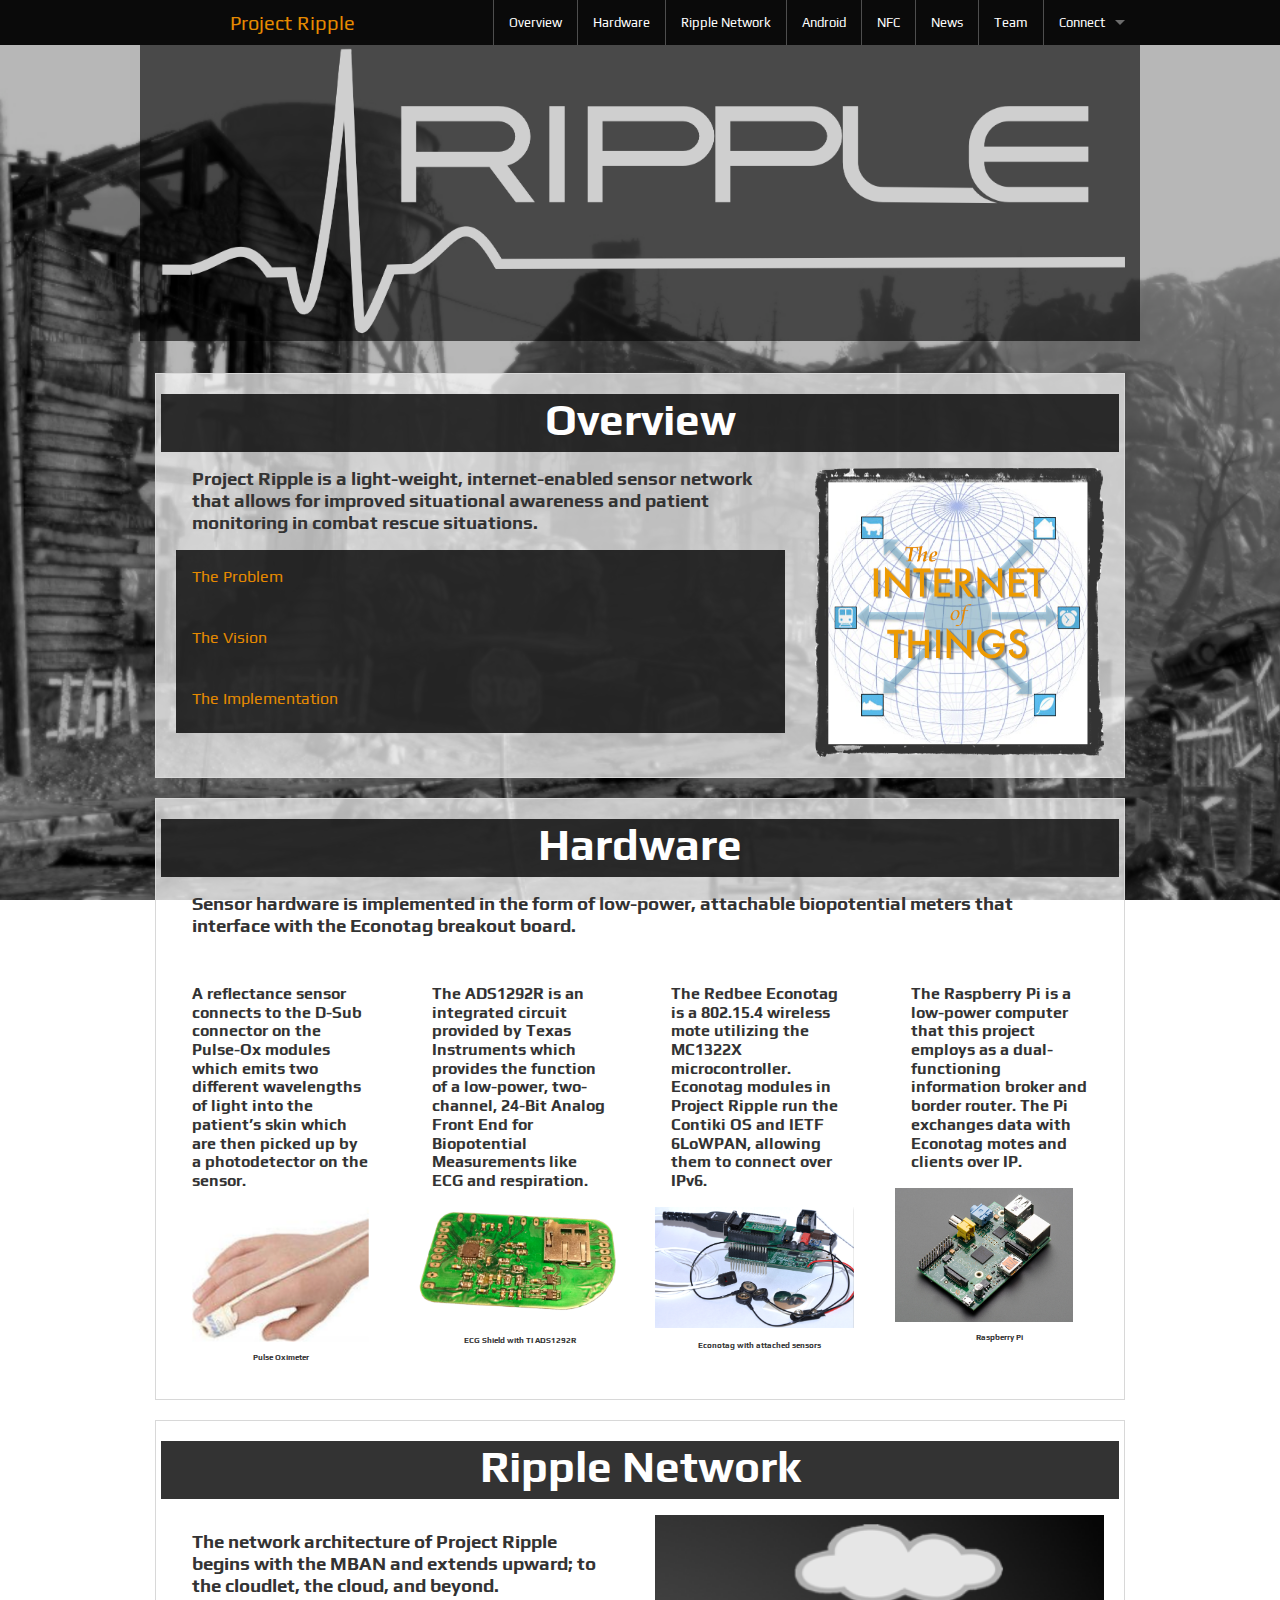
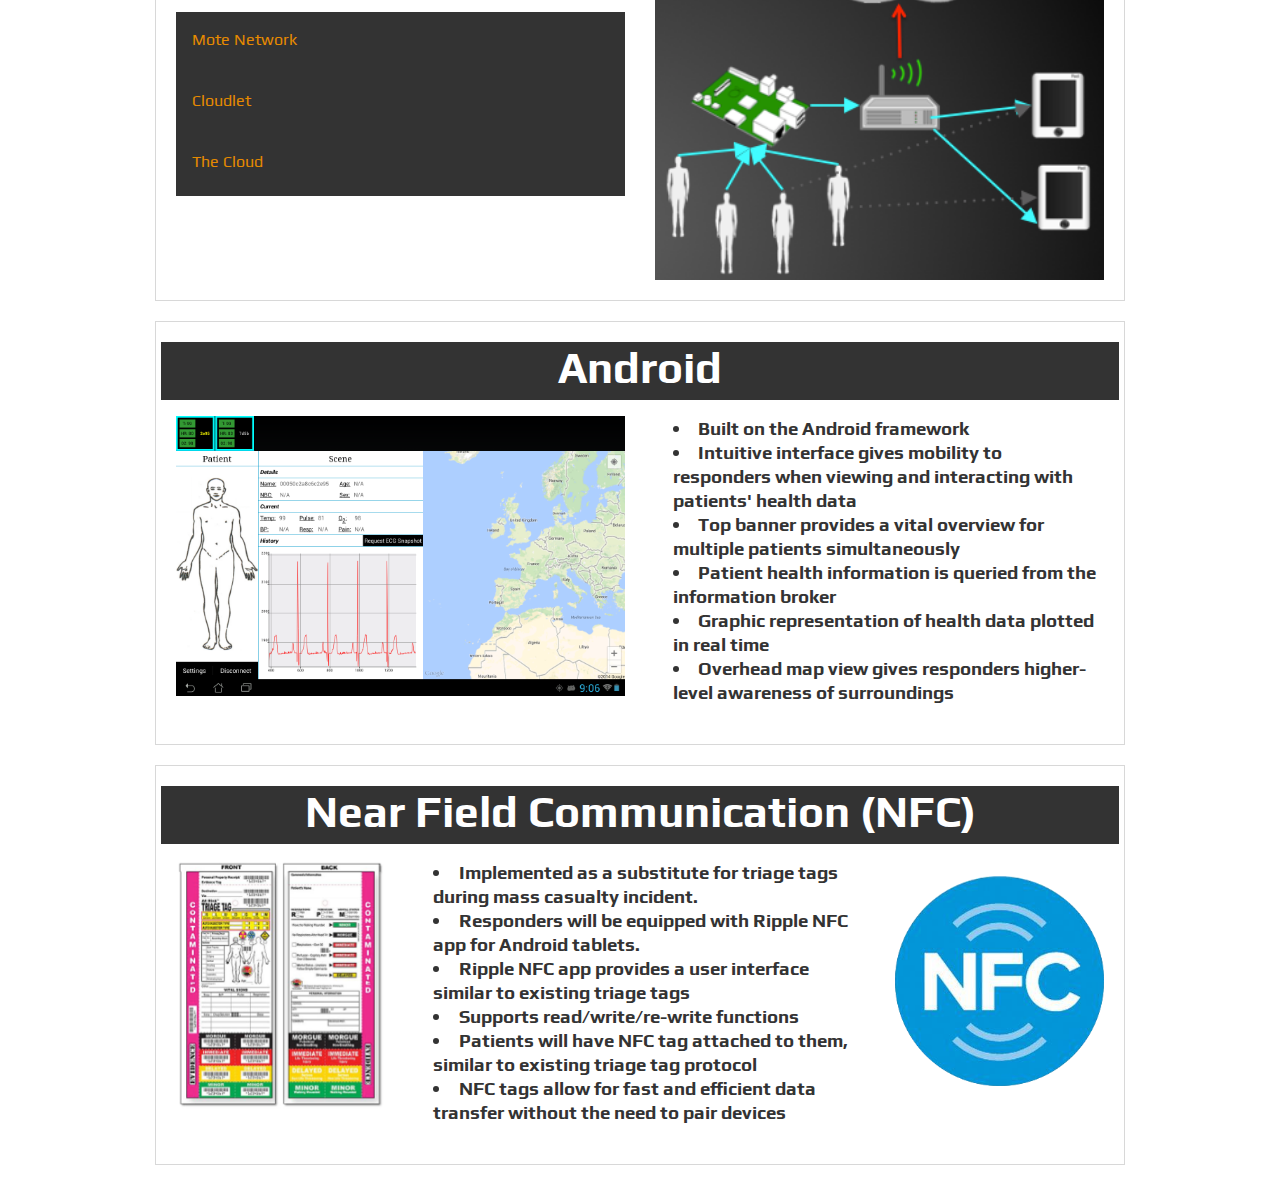
==== index.html @ 536435b3 "Editing Carousel Caption for mobile 1.2" ====
<!doctype html>
<html class="no-js" lang="en">
<head>
	
	<meta charset="utf-8" />
	<meta name="viewport" content="width=device-width, initial-scale=1.0" />
	<meta name="description" content="Homepage" />
	<meta name="author" content="Cameron Wrabel" />
	<link rel="shortcut icon" href="Images/RippleShortcutIcon.png">

  <!--[if lt IE 9]>
    <script src="http://html5shiv.googlecode.com/svn/trunk/html5.js"></script>
  <![endif]-->

  
  <title>Project Ripple</title>
  
  <!--Bootstrap-->	
	<!--<link rel="stylesheet" href="bower_components/bootstrap/dist/css/bootstrap.css">-->

  <!-- site specific stylesheets -->
	<link rel="stylesheet"  href="stylesheets/site.css">
	<link rel="stylesheet"  href="stylesheets/ripple.css">
  <!--Fonts--> <!--&subset=cyrillic-ext-->
  <link href="http://fonts.googleapis.com/css?family=Play:400,700" rel="stylesheet" type="text/css">
	
	<script src="bower_components/modernizr/modernizr.js"></script>

  
  
  


</head>
<body>


	<!--Navigation Bar -->

		<div class="contain-to-grid sticky">
		    <nav class="top-bar" data-topbar data-options="sticky_on: small">
		      <ul class="title-area">
		        <!-- Title Area -->
		        <li class="name">
		          <h1>
		            <a href="index.html">Project Ripple</a>
		          </h1>
		        </li>
		        <li class="toggle-topbar menu-icon"><a href="#"><span>menu</span></a></li>
		      </ul>

		      <section class="top-bar-section">
		        <!-- Right Nav Section -->
		        <ul class="right">
		          <li class="divider"></li>
		          <li><a href="#overview">Overview</a></li>
		          <li class="divider"></li>
		          <li><a href="#hardware">Hardware</a></li>
		          <li class="divider"></li>
		          <li><a href="#network">Ripple Network</a></li>
		          <li class="divider"></li>
		          <li><a href="#android">Android</a></li>
		          <li class="divider"></li>
		          <li><a href="#nfc">NFC</a></li>
		          <li class="divider"></li>
              <li><a href="ripple_news.html">News</a></li>
              <li class="divider"></li>
              <li><a href="ripple_team.html">Team</a></li>
              <li class="divider"></li>
		          
		          <li class="has-dropdown">
		            <a href="#">Connect</a>
		            <ul class="dropdown">
		              <li><a href="http://www.github.com/projectripple" target="blank">Github</a></li>
		              <li><a href="http://www.wbi-icc.com/centers-services/discovery-lab" target="blank">Discovery Lab</a></li>
		              
		              
		            </ul>
		          </li>
		        </ul>
		      </section>
		    </nav>
		  </div>
		<!-- End nav bar -->


    <div class="row" id="title-name">
    	<div class="large-12 columns center" style="background-color: rgba(0,0,0,.6);">
    		<!--<h1 class="title-name">--><img src="Images/RippleOnDarkBigger.png" alt="Ripple Logo Header"></img><!--</h1>-->
    	</div>
    </div>


    <!--Overview-->
    <div class="row" id="overview">
    	<div class="large-12 columns center" >
    		<div class="panel" style="background-color: rgba(255,255,255,.7);">
    			<div class="row" style="background-color: rgba(0,0,0,.8);">
            <h1>Overview</h1>
          </div>
    			<div class="row">
    				<div class="large-8  columns">
    					<p>Project Ripple is a light-weight, internet-enabled sensor network that allows for improved situational awareness and patient monitoring in combat rescue situations. </p>

              <!--for the overview sections "how what why"-->
              <dl class="accordion" data-accordion>
                <dd style="color:rgba(0,0,0,.8);">
                  <a href="#problem"><strong><h6 style="color:#e68a00;">The Problem</h6></strong></a>
                  <div id="problem" class="content">
                    <h6 style="color:#e68a00;"><em>Here's a scenario...</em></h6>
                    <h6>A large-scale natural disaster has occurred and pararescue troopers are deployed to assess and transport casualties for medical evacuation. Victims with severe wounds will be transported immediately while others are forced to wait. During the patient transfer process a significant number of the patients' vital information is lost or compromised, causing further delay of treatment for those still on the ground.
                    </h6>
                  </div>
                </dd>
                <dd>
                  <a href="#solution"><strong><h6 style="color:#e68a00;">The Vision</h6></strong></a>
                  <div id="solution" class="content">
                    <h6>The design of a Medical Body Area Network (MBAN) incorporates small physiological sensors that monitor the vital conditions of a patient. This data is collected by a single aggregation device and broadcast to a local network spanning the rescue site, an aircraft, or a hospital. The network encompasses all patients in the area, and provides an unparalleled level of situational awareness to on-site responders and off-site consultants. With this enhanced model of communication, Project Ripple seeks to pioneer a paradigm shift in medical telemetry.
                    </h6>
                  </div>
                </dd>
                <dd>
                  <a href="#implementation"><strong><h6 style="color:#e68a00;">The Implementation</h6></strong></a>
                  <div id="implementation" class="content">
                    
                    <h6>Project Ripple is built upon three main focal points:
                        <ul class="circle">
                          <li ><em>Ripple Sense</em></li>
                            <h6 style="text-indent: 1.5em; margin:none;">Low-power sensors and radios connect to form a network on the human body. These sensors monitor and report patient health data to the broker.</h6>
                          <li ><em>Ripple Link</em></li>
                            <h6 style="text-indent: 1.5em; margin:none;">The information broker aggregates sensor data and publishes to subscribed clients. When an internet connection is available, the cloud provides end-clients with geospatial information and other useful data.</h6>
                          <li ><em>Ripple UI</em></li>
                            <h6 style="text-indent: 1.5em; margin:none;">Responders will be equipped with Android Tablets to visualize their patients' vital statistics and record their observations. NFC triage tags are implemented to replace the existing triage system. A Google Glass Heads-up Display (HUD) is being developed which will give responders a concise view of patient status without the need to give up their hands to check.</h6>
                        </ul>
                    </h6>
                  </div>
                </dd>
              </dl>


    				</div>
    				<div class="large-4 columns" style="margin-top:1em;">
    					<img src="Images/INTERNETS.png" height="100%" width="100%">
    				</div>
    				
    				
    			</div>
    		</div>
    	</div>
    </div>

    <!-- End of Overview -->


    <!-- Hardware -->
    <div class="row" id="hardware">
      <div class="large-12 columns center" >
        <div class="panel" style="background-color: rgba(255,255,255,.7);">
          <div class="row" style="background-color: rgba(0,0,0,.8);">
            <h1 >Hardware</h1>
          </div>

          <div class="row">
            <div class="large-12 columns center">
              <p class="top">Sensor hardware is implemented in the form of low-power, attachable biopotential meters that interface with the Econotag breakout board.</p>
            </div>
          </div>

          <div class="row">
            <div class="large-3 columns">
              <p>A reflectance sensor connects to the D-Sub connector on the Pulse-Ox modules which emits two different wavelengths of light into the patient’s skin which are then picked up by a photodetector on the sensor.</p>
              <img src="Images/finger.png" style="padding-left:1rem; padding-right:1rem;">
              <p class="caption" style="margin-top:.7rem;">Pulse Oximeter</p>
            </div>
            <div class="large-3 columns">
              <p>The ADS1292R is an integrated circuit provided by Texas Instruments which provides the function of a low-power, two-channel, 24-Bit Analog Front End for Biopotential Measurements like ECG and respiration.</p>
              <img src="Images/ECG_breakout.png" alt="Custom ECG breakout board">
              <p class="caption" style="margin-top: 1.0rem;">ECG Shield with TI ADS1292R</p>
            </div>  
            <div class="large-3 columns">
              <p>The Redbee Econotag is a 802.15.4 wireless mote utilizing the MC1322X microcontroller. Econotag modules in Project Ripple run the Contiki OS and IETF 6LoWPAN, allowing them to connect over IPv6.</p>

              <img src="Images/econotag_w_board_sensors.png" alt="Econotag board with attached sensors" height="95%" width="95%">
              <p class="caption" style="margin-top:.8rem;">Econotag with attached sensors</p>
            </div>

            <div class="large-3 columns">
              <p>The Raspberry Pi is a low-power computer that this project employs as a dual-functioning information broker and border router. The Pi exchanges data with Econotag motes and clients over IP.</p>
              <img src="Images/rpi.jpg" alt="Raspberry Pi Model B" height="85%" width="85%">
              <p class="caption" style="margin-top:.7rem;">Raspberry Pi</p>
            </div>
          </div>
        </div>
      </div>
    </div>
    <!-- End Hardware -->


    <!-- Ripple Network -->
    <div class="row" id="network">
      <div class="large-12 columns center" >
        <div class="panel" style="background-color: rgba(255,255,255,.7);">
          <div class="row" style="background-color: rgba(0,0,0,.8);">
            <h1 >Ripple Network</h1>
          </div>
          <div class="row">
            <div class="large-6 columns">
              <p>The network architecture of Project Ripple begins with the MBAN and extends upward; to the cloudlet, the cloud, and beyond.</p>
              <dl class="accordion" data-accordion>
                <dd style="color:rgba(0,0,0,.8);">
                  <a href="#mote"><strong><h6 style="color:#e68a00;">Mote Network</h6></strong></a>
                  <div id="mote" class="content">
                    <h6 style="color:#e68a00;"><em>Sensors, Shields, Microcontrollers</em></h6>
                    <ul>
                      <li>A Mesh network of low-power devices with IEEE 802.15.4 radios (e.g. Econotags)</li>
                      <li>Sensor data is pushed to the Information Broker (Raspberry Pi), then forwarded to the responders' local Android devices. </li>
                      <li>Network communicates using IPv6 via the 6LoWPAN standard</li>
                      <li>Border router facilitates communication with other networks(Ethernet, Wi-Fi)</li>
                      <li>Network map created by border router using the IPv6 Routing Protocol for Low power and Lossy Networks (RPL)</li>

                    </ul>
                  </div>
                </dd>
                <dd>
                  <a href="#broker"><strong><h6 style="color:#e68a00;">Cloudlet</h6></strong></a>
                  <div id="broker" class="content">
                    <h6 style="color:#e68a00;"><em>Know the surroundings</em></h6>
                    <ul>
                      <li>Hosted on the low-profile Raspberry Pi</li>
                      <li>Serves as a miniature cloud for on-scene responders.</li>
                      <li>Program that acts as a bridge/buffer between the mote network and the responder network because of hardware incompatibilities</li>
                      <li>Handles local data management(archiving) and forwarding of latest sensor readings to responder devices</li>
                      <li>Utilizes MQTT protocol to transmit data to end clients (Android, PC, etc)</li>
                      <li>Maintains list of devices and patients and makes available to end clients</li>
                    </ul>
                  </div>
                </dd>
                <dd>
                  <a href="#cloud"><strong><h6 style="color:#e68a00;">The Cloud</h6></strong></a>
                  <div id="cloud" class="content">
                    <h6 style="color:#e68a00;"><em>Global Awareness</em></h6>
                    <ul>
                      <li>Enables the Ripple Command Center view</li>
                      <li>Maintains master list of devices and patients</li>
                      <li>Asynchronously aggregates all sensory directory lists from cloudlets</li>
                      <li>Allows NASA World Wind to provide location data to cloudlet devices</li>
                      <li>Disseminates all data to any client under subscription</li>
                    </ul>
                  </div>
                </dd>
              </dl>
  
            </div>

            <div class="large-6 columns">
              <img src="Images/RippleNetwork.png" height="100%" width="100%">
            </div>
          </div>

        </div>
      </div>
    </div>
    <!-- End Ripple Network -->


    <!-- Android -->
    <div class="row" id="android">
      <div class="large-12 columns center" >
        <div class="panel" style="background-color: rgba(255,255,255,.7);">
          <div class="row" style="background-color: rgba(0,0,0,.8);">
            <h1>Android</h1>
          </div>
          <div class="row">
            <div class="large-6 columns">
              <img src="Images/Transformer-2014-06-20-090702.png" height="100%" width="100%">
            </div>

            <div class="large-6 columns">
              
              <ul>
                <li>Built on the Android framework</li>
                <li>Intuitive interface gives mobility to responders when viewing and interacting with patients' health data</li>
                <li>Top banner provides a vital overview for multiple patients simultaneously</li>
                <li>Patient health information is queried from the information broker</li>
                <li>Graphic representation of health data plotted in real time</li>
                <li>Overhead map view gives responders higher-level awareness of surroundings</li>
              </ul>
              
            </div>
          </div>

        </div>

      </div>
    </div>
    
    <!-- End Android -->


    <!-- NFC -->
    <div class="row" id="nfc">
      <div class="large-12 columns center" >
        <div class="panel" style="background-color: rgba(255,255,255,.7);">
          <div class="row" style="background-color: rgba(0,0,0,.8);">
            <h1 >Near Field Communication (NFC)</h1>
          </div>
          <div class="row">
            
            <div class="large-3 columns">
              <img src="Images/triageTag1.png" alt="Triage Tag">
            </div>

            <div class="large-6 columns">
              
              <ul>
                <li>Implemented as a substitute for triage tags during mass casualty incident.</li>
                <li>Responders will be equipped with Ripple NFC app for Android tablets.</li>
                <li>Ripple NFC app provides a user interface similar to existing triage tags</li>
                <li>Supports read/write/re-write functions</li>
                <li>Patients will have NFC tag attached to them, similar to existing triage tag protocol</li>
                <li>NFC tags allow for fast and efficient data transfer without the need to pair devices</li>
              </ul>
            </div>

            <div class="large-3 columns" style="padding-top:1rem;">
              <img src="Images/nfc.png" alt="NFC">
            </div>
          </div>

        </div>
      </div>
    </div>
    <!-- End NFC -->








<script src="bower_components/jquery/dist/jquery.min.js"></script>
<script src="bower_components/foundation/js/foundation.min.js"></script>
<script>
$(document).foundation();

var doc = document.documentElement;
doc.setAttribute('data-useragent', navigator.userAgent);
</script>
<script src="bower_components/foundation/js/app.js"></script>
</body>
</html>
---- stylesheets/site.css ----
body{

	background-image: url('../Images/disaster.png');
	/*background-repeat:no-repeat;*/
	background-attachment:fixed;
	font-family: 'Play', sans-serif;
	background-size: cover;
	
}

/*change background if screen size is xxl or higher*/
@media only screen and (min-width:90.063em) and (max-width:120.063em) {
	body{

		background-image: url('../Images/disaster.png');
		/*background-repeat:no-repeat;*/
		background-attachment:fixed;
		background-size: cover;
	}
}

/*change background to white if screen size is 1420 or below*/
@media (max-width: 1420px) {
	body{
		background-image: url('../Images/disaster.png');
		/*background-repeat:no-repeat;*/
		background-attachment:fixed;
		background-size: cover;
	}
}

h1 {
	
	font-size: 2em;
	line-height: 2em;
	padding-top: .1em;
}

h2 {
	
	font-size: 1rem;
	padding-top: .5em;
}

p {
	 
	font-size: 1.17em;
	line-height: 1.20sem;
}

li{
	/*color:#e68a00;*/
	color: #333333;
	font-weight: bold;
	font-size: 1.17em;
	line-height: 1.5rem;
	padding: 1rem;
}



.strong{
	font-family: 'Play';
}

.exp-img{
	padding-bottom: 10px;
	margin-left:auto;
	margin-right:auto;
}

.txt-right{
	text-align: right;
}

.txt-left{
	text-align: left;
}


div#aboutme{
	/*padding-top: 10px;*/
}

/*div#aboutme p{
	line-height: 2em;
	font-size: 20px;	
	}*/

	div#title-name{
		padding-bottom: 2em;

	}

	.title-name{
		font-size: 500%;
		text-align: center;
		padding-top: 40px;

	}

	.panelw {
		border-style: solid;
		border-width: 1px;
		border-color: #d8d8d8;
		margin-bottom: 1.25rem;
		padding: 1.25rem;
		background: #fff; 
		/*box-shadow: 5px 5px 5px #888888;*/
	}
	.paneli {
		border-style: solid;
		border-width: 1px;
		border-color: #d8d8d8;
		margin-bottom: 1.25rem;
		padding: .5rem;
		background: #fff; 
		/*box-shadow: 5px 5px 5px #888888;*/
	}


	.rightside
	{
		position:absolute;
		right:0px;
		width:300px;
		background-color:#b0e0e6;
	}


	.leftside
	{
		position:absolute;
		left:0px;
		width:300px;
		background-color:#b0e0e6;
	}

	.center
	{
		margin-left:auto;
		margin-right:auto;
		width:70%;
/*	background-color:#b0e0e6;
*/}

.good-check{
	color:green;
}
.bad-check{
	color:red;
}

.down{
	padding-top: 50px;
}
/*.exactcenter {
	width: 300px;
	height: 300px;
	position: absolute;
	left: 50%;
	top: 50%; 
	margin-left: -150px;
	margin-top: -150px;
	}*/

	div#title-name h1{
		color: #e68a00;
		font-size:600%;
		text-align:center;
		
	}


	
	div#overview h1, div#nfc h1, div#android h1, div#network h1, div#hardware h1, div#projects h1, div#fourteen h1, div#thirteen h1{
		color:white;
		text-align:center;
		padding-top:.25rem;
	}

	div#fourteen h2, div#thirteen h2{
		color:black;
		text-align:center;
		padding-top:.25rem;
	}

	div#overview li{
		color:#e68a00;
	}

	div#fourteen li, div#thirteen li{
		font-size: 1em;
	}

	div#hardware p{
		font-size: 1em;
	}

	#hardware p.top {
		font-size: 1.17em;
		
	}

	#hardware p.caption{
		margin-top:auto;
		text-align: center;
		font-size: .5rem;
	}

	div#network li{
		font-size: .9em;
		line-height: 1.17em;
		font-weight: normal;
	}
	div#title h2{
		color: #e68a00;
	}
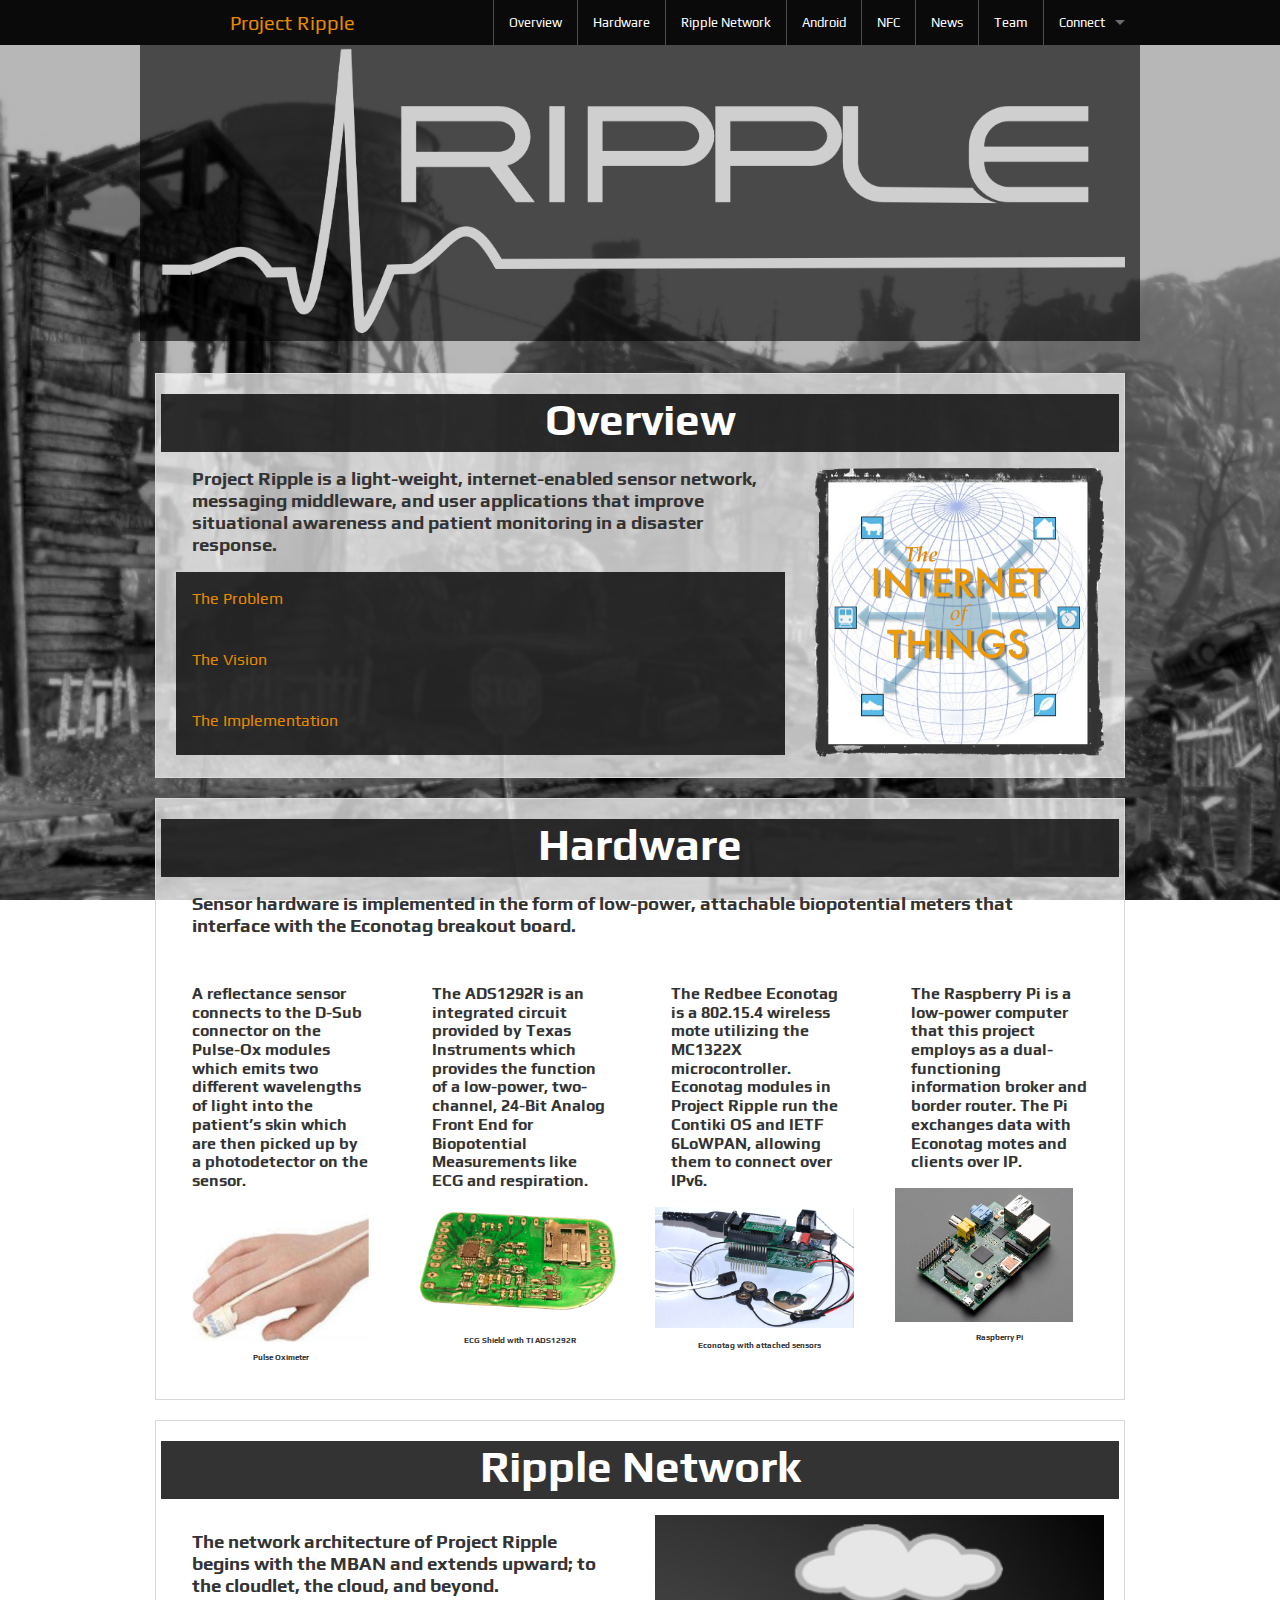
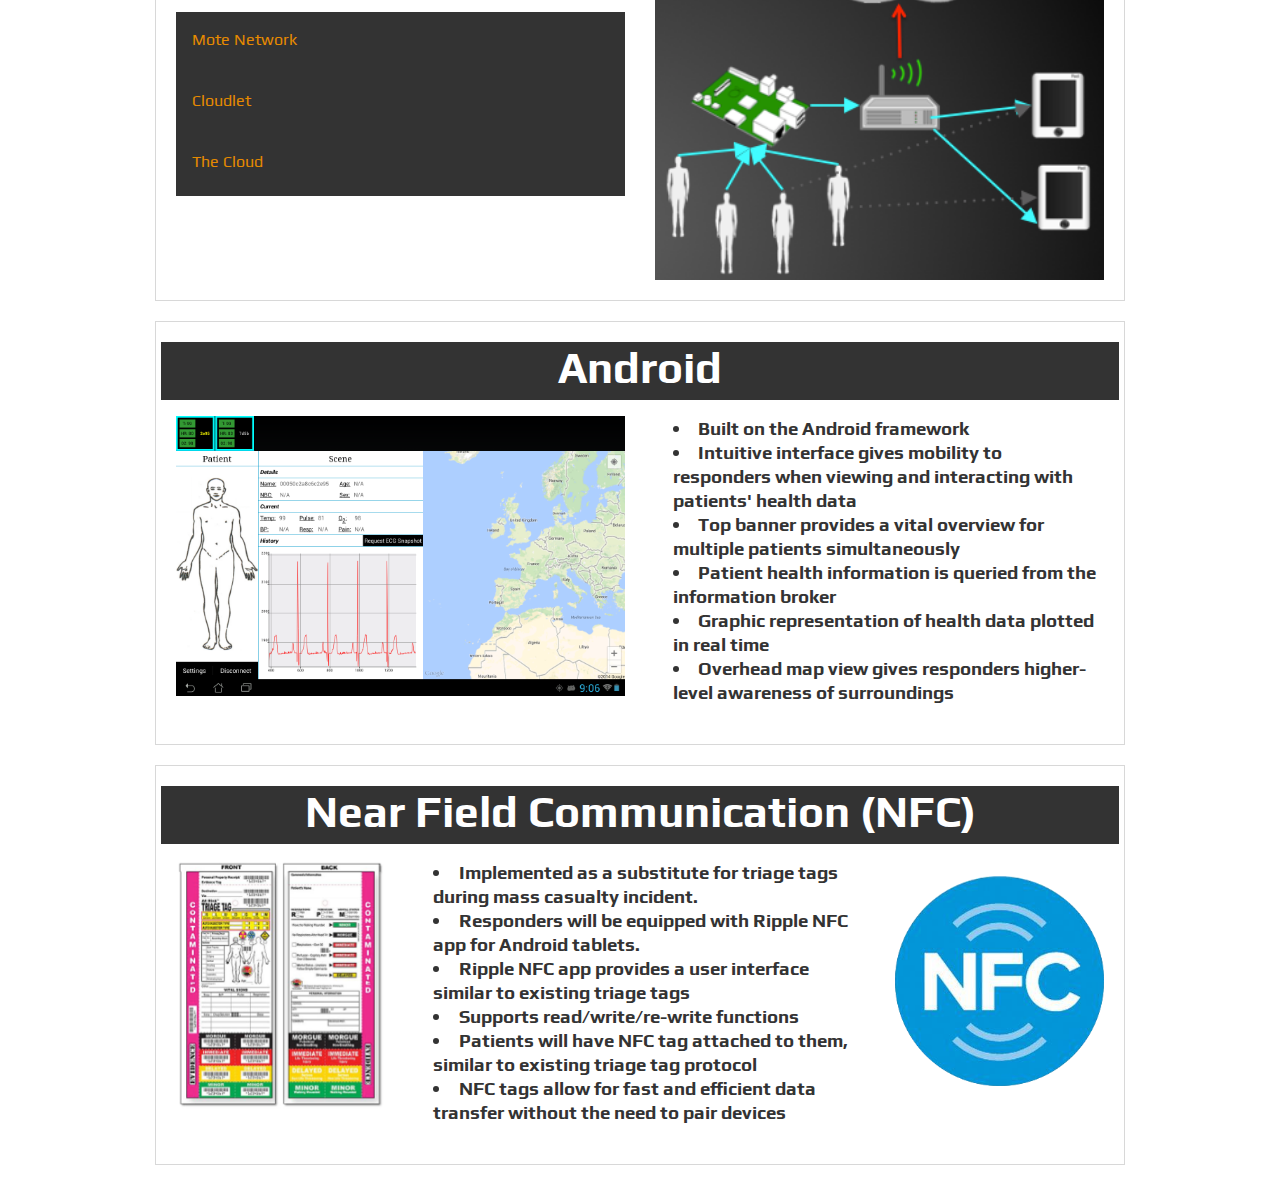
==== commit 8886f4f2: "Update index.html" ====
--- a/index.html
+++ b/index.html
@@ -100,7 +100,7 @@
           </div>
     			<div class="row">
     				<div class="large-8  columns">
-    					<p>Project Ripple is a light-weight, internet-enabled sensor network that allows for improved situational awareness and patient monitoring in combat rescue situations. </p>
+    					<p>Project Ripple is a light-weight, internet-enabled sensor network, messaging middleware, and user applications that improve situational awareness and patient monitoring in a disaster response. </p>
 
               <!--for the overview sections "how what why"-->
               <dl class="accordion" data-accordion>
--- a/stylesheets/ripple.css
+++ b/stylesheets/ripple.css
@@ -8972,14 +8972,14 @@
   text-align: center;
   background: rgba(0,0,0,.6);
   min-width: 55%;
-  max-height: 45%;
+  max-height: 55%;
   
 
 }
 
 .carousel-caption h1{
-    line-height: 1;
-    font-size: 1.2em;
+    line-height: .2;
+    font-size: 1em;
     padding: none;
     margin:none;
 }
@@ -9008,11 +9008,19 @@
         height:35em;
     }
 
+    .carousel-caption h1{
+    line-height: 1em;
+    font-size: 3em;
+    padding: none;
+    margin:none;
+}
+
     /* Bump up size of carousel content */
   .carousel-caption p {
     margin-bottom: 20px;
     /*font-size: 21px;*/
     line-height: 1.4;
+    font-size: 1em;
   }
 
       /* Declare heights because of positioning of img element */
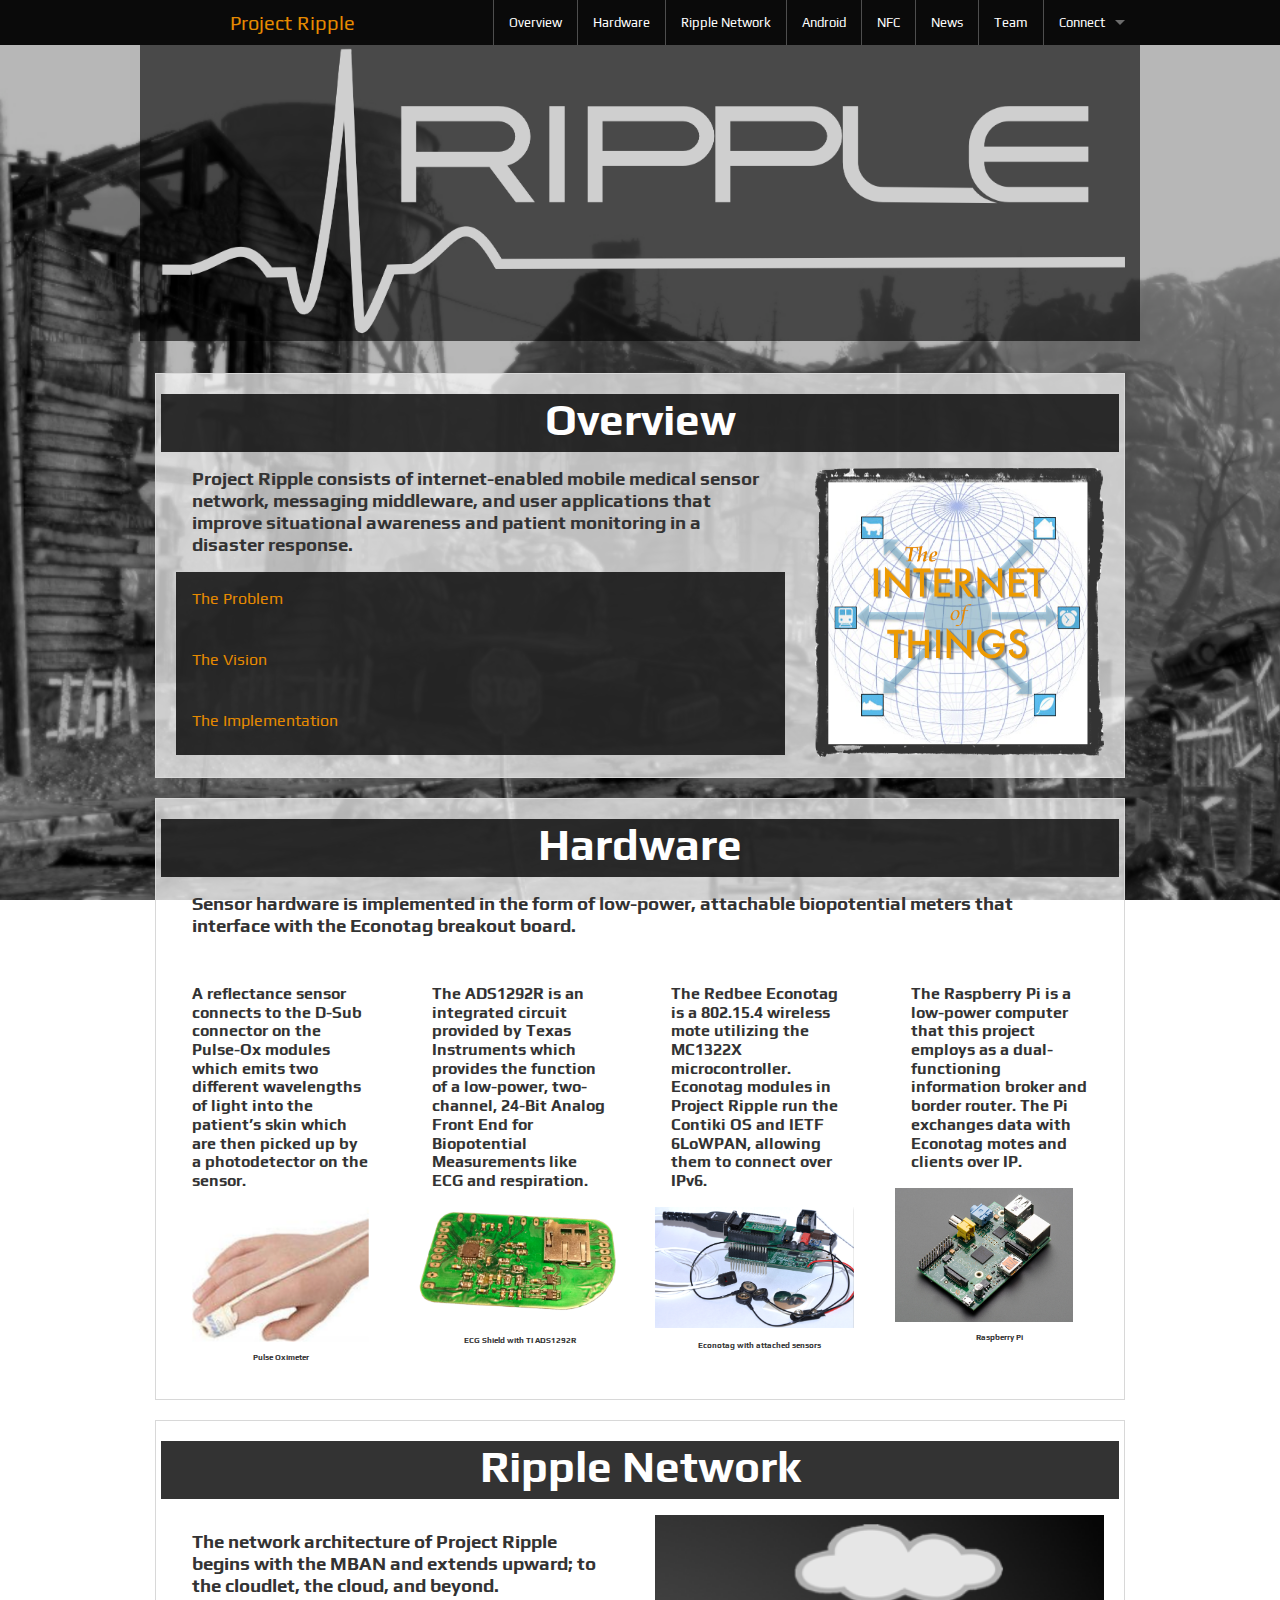
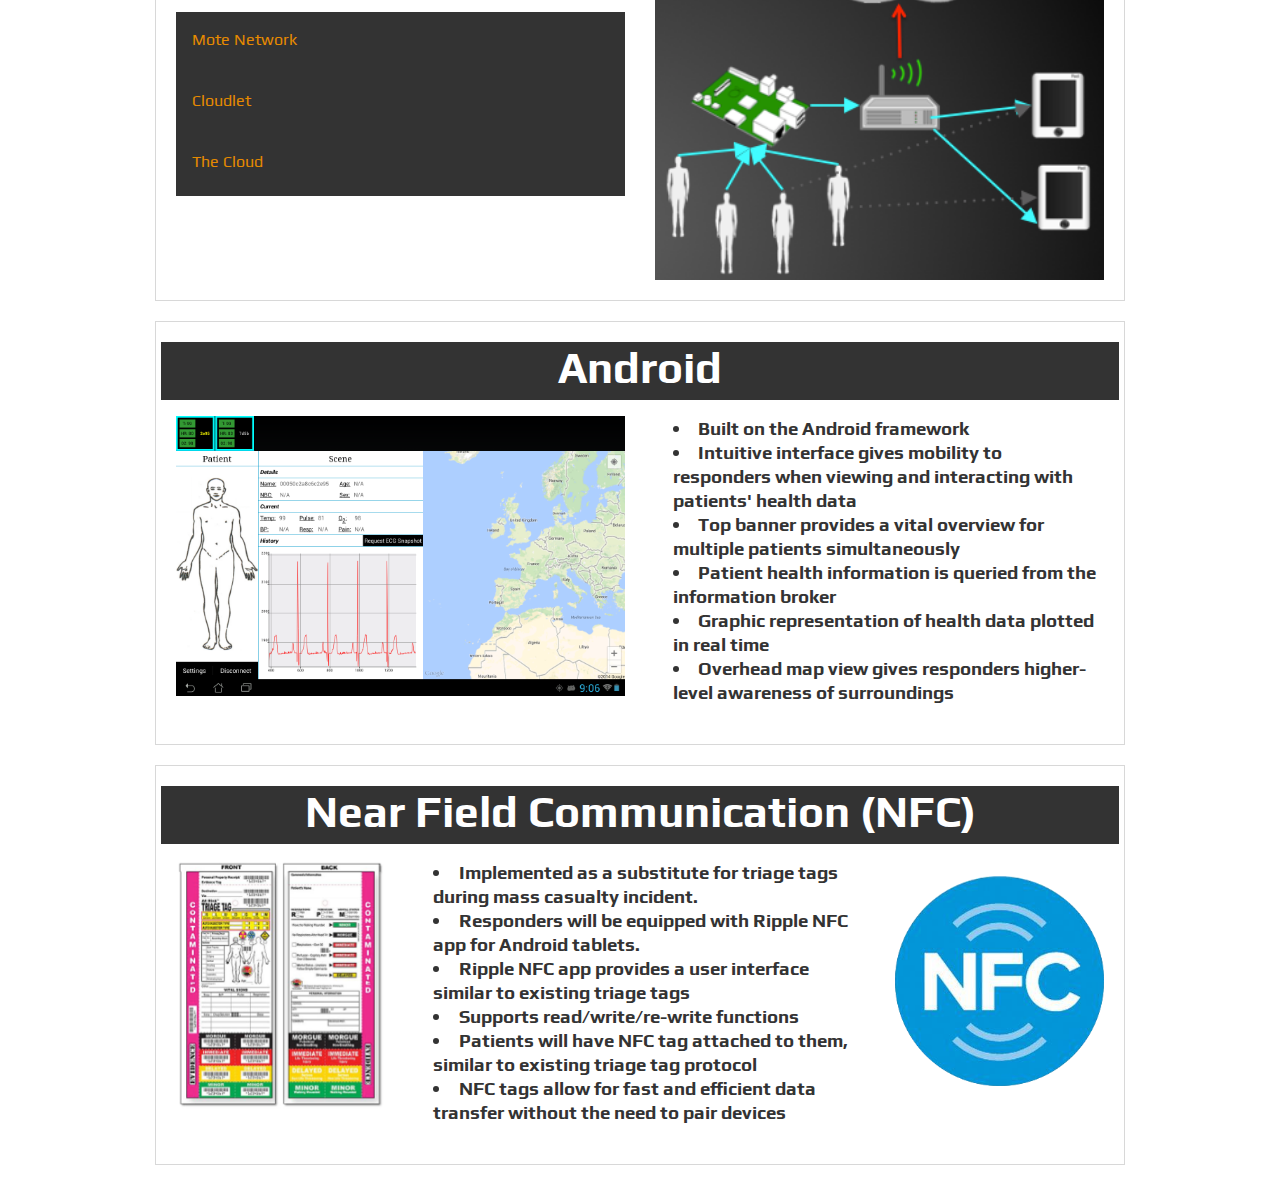
==== commit 5aa69391: "Update index.html" ====
--- a/index.html
+++ b/index.html
@@ -100,7 +100,7 @@
           </div>
     			<div class="row">
     				<div class="large-8  columns">
-    					<p>Project Ripple is a light-weight, internet-enabled sensor network, messaging middleware, and user applications that improve situational awareness and patient monitoring in a disaster response. </p>
+    					<p>Project Ripple consists of internet-enabled mobile medical sensor network, messaging middleware, and user applications that improve situational awareness and patient monitoring in a disaster response. </p>
 
               <!--for the overview sections "how what why"-->
               <dl class="accordion" data-accordion>
@@ -108,7 +108,9 @@
                   <a href="#problem"><strong><h6 style="color:#e68a00;">The Problem</h6></strong></a>
                   <div id="problem" class="content">
                     <h6 style="color:#e68a00;"><em>Here's a scenario...</em></h6>
-                    <h6>A large-scale natural disaster has occurred and pararescue troopers are deployed to assess and transport casualties for medical evacuation. Victims with severe wounds will be transported immediately while others are forced to wait. During the patient transfer process a significant number of the patients' vital information is lost or compromised, causing further delay of treatment for those still on the ground.
+                    <h6>A large-scale disaster or mass casualty event has occurred and emergency responders are deployed to rescue and evacuate injured victims. These scenarios currently present many problems. The environment is noisy and chaotic and in order to work as effectively as possible, responders need to efficiently and accurately share information on victims condition. Due to the time critical nature, wound and treatment information must be documented quickly so that it does not delay additional treatments.
+                    
+                    Those with severe wounds will be transported immediately while others are forced to wait. During the patient transfer process a significant number of the patients' vital information is lost or compromised, causing further delay of treatment for those still on the ground.
                     </h6>
                   </div>
                 </dd>
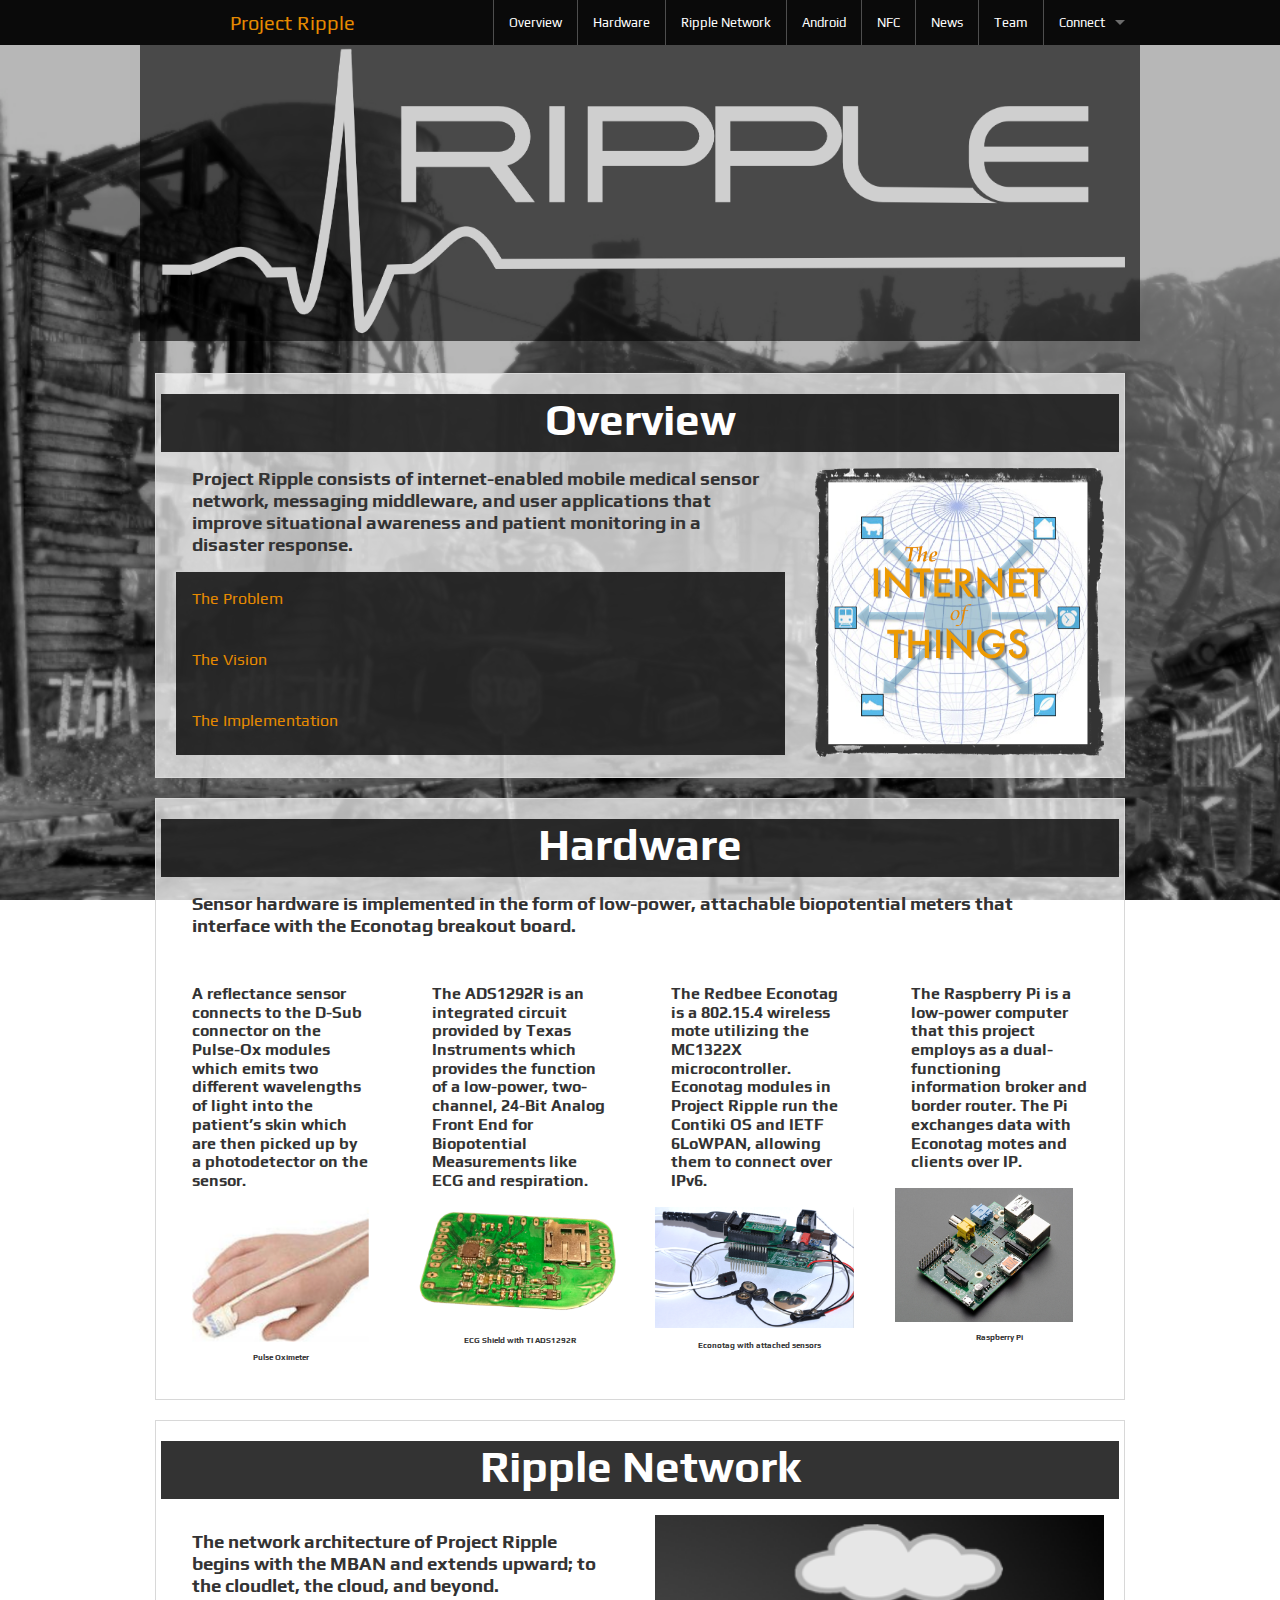
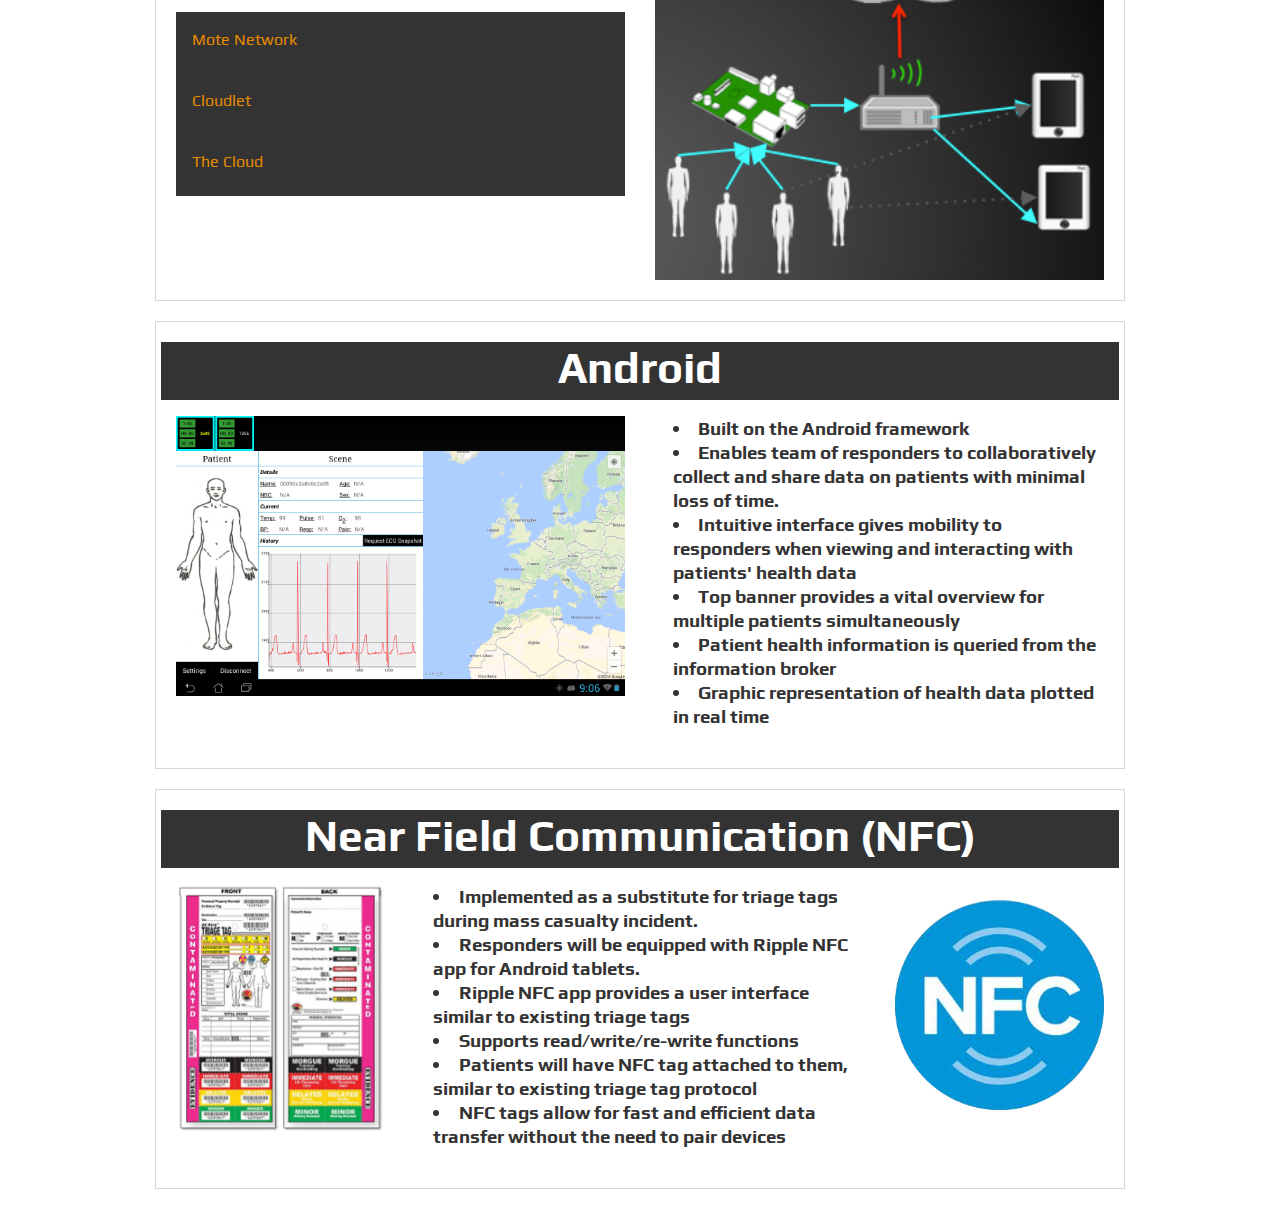
==== commit af6033c0: "more changes to descriptions" ====
--- a/index.html
+++ b/index.html
@@ -108,16 +108,26 @@
                   <a href="#problem"><strong><h6 style="color:#e68a00;">The Problem</h6></strong></a>
                   <div id="problem" class="content">
                     <h6 style="color:#e68a00;"><em>Here's a scenario...</em></h6>
-                    <h6>A large-scale disaster or mass casualty event has occurred and emergency responders are deployed to rescue and evacuate injured victims. These scenarios currently present many problems. The environment is noisy and chaotic and in order to work as effectively as possible, responders need to efficiently and accurately share information on victims condition. Due to the time critical nature, wound and treatment information must be documented quickly so that it does not delay additional treatments.
-                    
-                    Those with severe wounds will be transported immediately while others are forced to wait. During the patient transfer process a significant number of the patients' vital information is lost or compromised, causing further delay of treatment for those still on the ground.
+                    <h6>A large-scale disaster event has occurred and emergency responders are deployed to rescue and evacuate injured victims. These scenarios currently present many problems. The environment is noisy and chaotic making it difficult for responders need to efficiently and accurately share information on victims condition. Due to the time critical nature, documentation of patient condition and treatments is mishandled and mistakes are made in prioritizing the treatment and transport of patients. 
+                    </h6>
+                    <h6>
+                    Being task saturated, the team on site delays communication with remote teams that are responsible for managing the disposition of additional resources and this degraded situation awareness cascades throughout the care chain, causing transports to be delayed, medical facilities to be ill prepared for the influx of patients.
                     </h6>
                   </div>
                 </dd>
                 <dd>
                   <a href="#solution"><strong><h6 style="color:#e68a00;">The Vision</h6></strong></a>
                   <div id="solution" class="content">
-                    <h6>The design of a Medical Body Area Network (MBAN) incorporates small physiological sensors that monitor the vital conditions of a patient. This data is collected by a single aggregation device and broadcast to a local network spanning the rescue site, an aircraft, or a hospital. The network encompasses all patients in the area, and provides an unparalleled level of situational awareness to on-site responders and off-site consultants. With this enhanced model of communication, Project Ripple seeks to pioneer a paradigm shift in medical telemetry.
+                    <h6>Ripple proposes to improve emergency response through the incorporation of Internet of Things technologies, mobile applications, and technologies designed to improve the situation awareness of highly trained teams.
+                    </h6>
+                    <h6>
+                    Portable, low-cost sensors are needed that communicate wirelessly via open and standardized protocols. Monitoring of these sensors needs to be performed across a mobile adhoc network, enabling all patients to be monitored by any and all responders as needed. The devices need to be quickly deployed and configured and the network cannot rely on bulky infrastructure and computing devices.
+                    </h6>
+                    <h6>
+                    Mobile applications need to facilitate collaboration and patient handoff. When patient information is measured and recorded, it should immediately be available to other members of the team, patient information should not be transmitted verbally over the radio where it can be misinterpreted or recorded incorrectly.
+                    </h6>
+                    <h6>
+                    Patient data should be seamlessly be made available to remote stakeholders over available networks, relieving responders of the need to manually provide this information while trying to care for the injured.
                     </h6>
                   </div>
                 </dd>
@@ -125,14 +135,16 @@
                   <a href="#implementation"><strong><h6 style="color:#e68a00;">The Implementation</h6></strong></a>
                   <div id="implementation" class="content">
                     
-                    <h6>Project Ripple is built upon three main focal points:
+                    <h6>Project Ripple builds technologies in three main categories:
                         <ul class="circle">
-                          <li ><em>Ripple Sense</em></li>
-                            <h6 style="text-indent: 1.5em; margin:none;">Low-power sensors and radios connect to form a network on the human body. These sensors monitor and report patient health data to the broker.</h6>
-                          <li ><em>Ripple Link</em></li>
-                            <h6 style="text-indent: 1.5em; margin:none;">The information broker aggregates sensor data and publishes to subscribed clients. When an internet connection is available, the cloud provides end-clients with geospatial information and other useful data.</h6>
-                          <li ><em>Ripple UI</em></li>
-                            <h6 style="text-indent: 1.5em; margin:none;">Responders will be equipped with Android Tablets to visualize their patients' vital statistics and record their observations. NFC triage tags are implemented to replace the existing triage system. A Google Glass Heads-up Display (HUD) is being developed which will give responders a concise view of patient status without the need to give up their hands to check.</h6>
+                          <li ><em>Sensors</em></li>
+                            <h6 style="text-indent: 1.5em; margin:none;">A low power sensor records multiple vital signs. It uses an 802.15.4 radio to form a 6LoWPAN network . These sensors monitor and report patient health data to the mobile broker.</h6>
+                          <li ><em>Middleware</em></li>
+                            <h6 style="text-indent: 1.5em; margin:none;">Ripple uses lighweight messaging middleware built around MQTT. The system incorporates one broker designed to run on a mobile device and share data amongst a team of responders. This is called the "Cloudlet" and is bridged to another broker that runs remotely. When a data link to the remote broker is inoperable, the cloudlet continues to provide service locally, ensuring that the team of responders is able to maintain situation awareness. When the data link is operable, the data is sent to the remote broker where information from the emergency response can be seamlessly shared with the remote stakeholders.
+                            </h6>
+                          <li ><em>Applications</em></li>
+                            <h6 style="text-indent: 1.5em; margin:none;">Responders will be equipped with Android Tablets to visualize their patients' vital statistics and record their observations. NFC triage tags are implemented to replace the existing triage system. A Google Glass Heads-up Display (HUD) is being developed which will give responders a concise view of patient status without the need to give up their hands to check. Finally, geospatial and web applications are being built to enable other stakeholders to benefit from the information that is being collected at the disaster site.
+                            </h6>
                         </ul>
                     </h6>
                   </div>
@@ -214,12 +226,9 @@
                   <div id="mote" class="content">
                     <h6 style="color:#e68a00;"><em>Sensors, Shields, Microcontrollers</em></h6>
                     <ul>
-                      <li>A Mesh network of low-power devices with IEEE 802.15.4 radios (e.g. Econotags)</li>
-                      <li>Sensor data is pushed to the Information Broker (Raspberry Pi), then forwarded to the responders' local Android devices. </li>
-                      <li>Network communicates using IPv6 via the 6LoWPAN standard</li>
-                      <li>Border router facilitates communication with other networks(Ethernet, Wi-Fi)</li>
-                      <li>Network map created by border router using the IPv6 Routing Protocol for Low power and Lossy Networks (RPL)</li>
-
+                      <li>A network of low-power medical sensors with IEEE 802.15.4 radios.</li>
+                      <li>Network communicates using IPv6 via 6LoWPAN and RPL.</li>
+                      <li>Sensor data is pushed to a combined border router and information broker (the cloudlet), then forwarded to the responders' local smart phones and tablets. </li>
                     </ul>
                   </div>
                 </dd>
@@ -281,11 +290,11 @@
               
               <ul>
                 <li>Built on the Android framework</li>
+                <li>Enables team of responders to collaboratively collect and share data on patients with minimal loss of time.</li>
                 <li>Intuitive interface gives mobility to responders when viewing and interacting with patients' health data</li>
                 <li>Top banner provides a vital overview for multiple patients simultaneously</li>
                 <li>Patient health information is queried from the information broker</li>
                 <li>Graphic representation of health data plotted in real time</li>
-                <li>Overhead map view gives responders higher-level awareness of surroundings</li>
               </ul>
               
             </div>
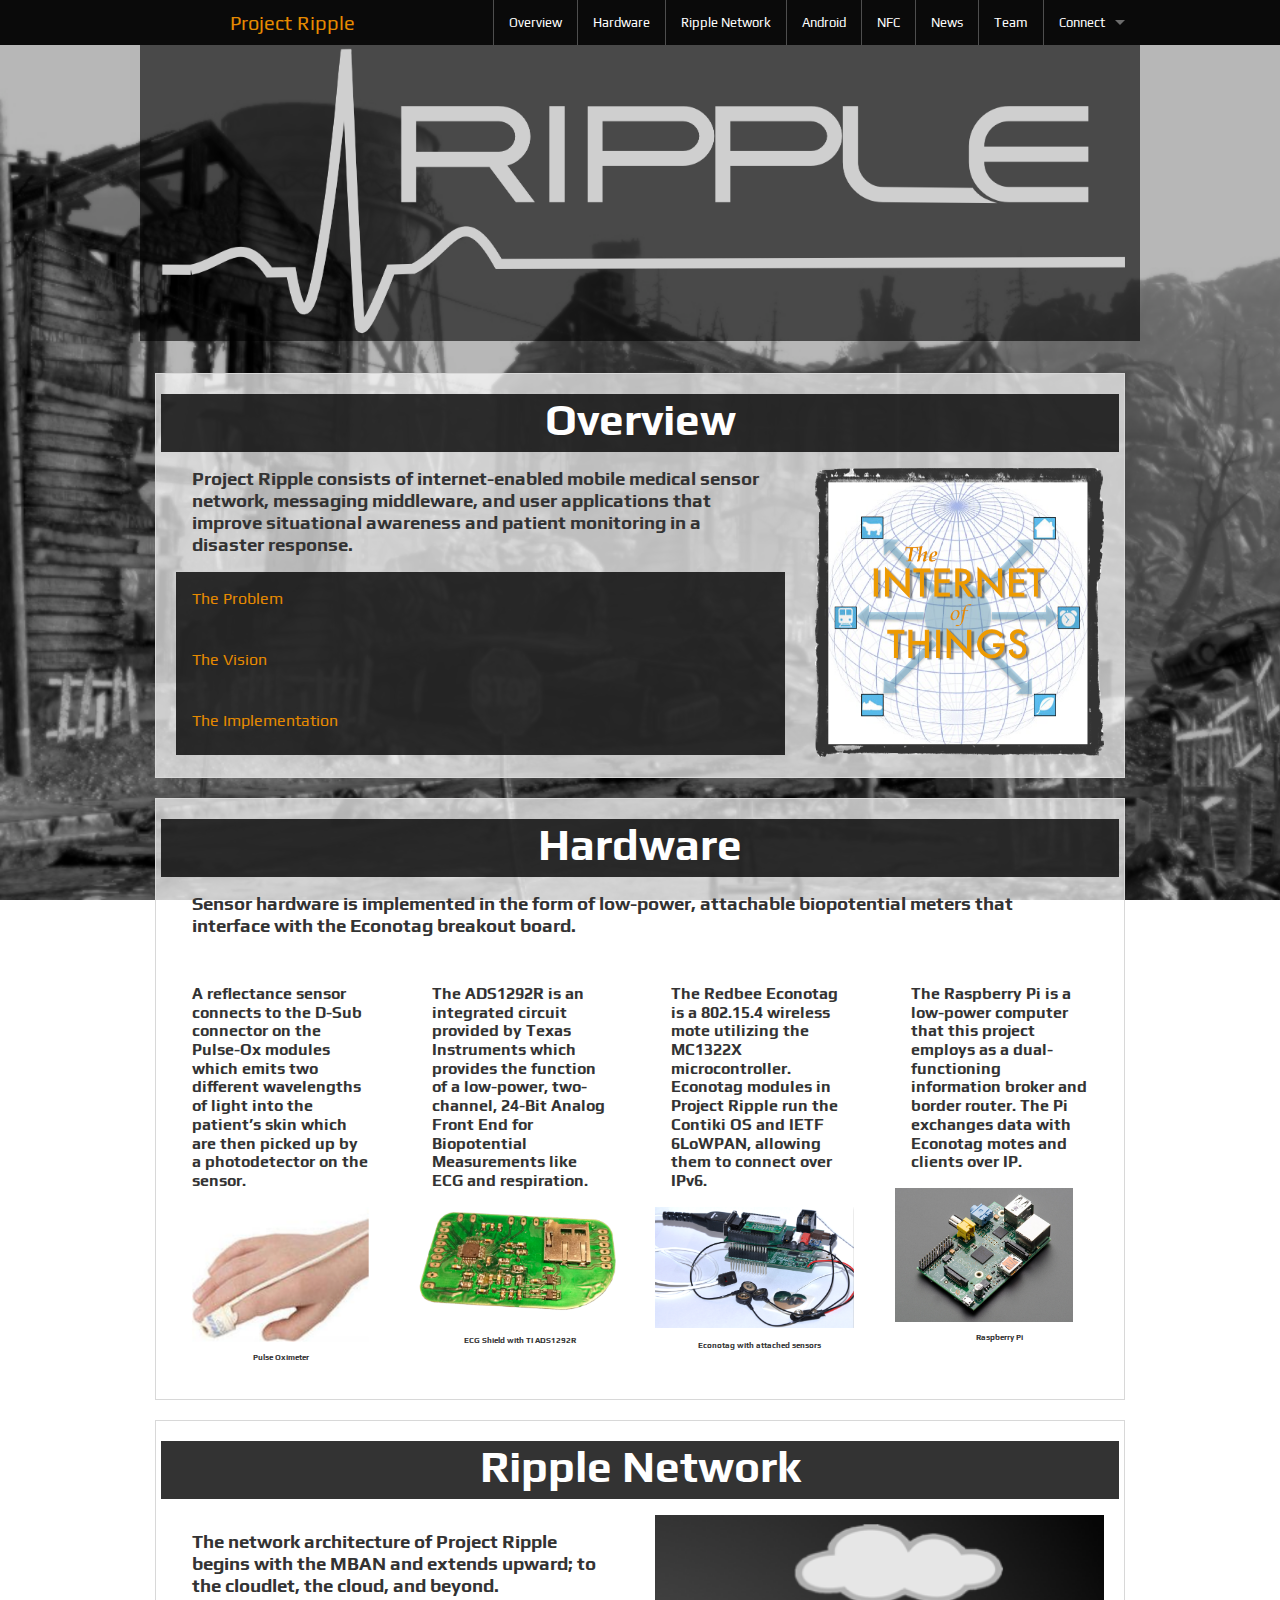
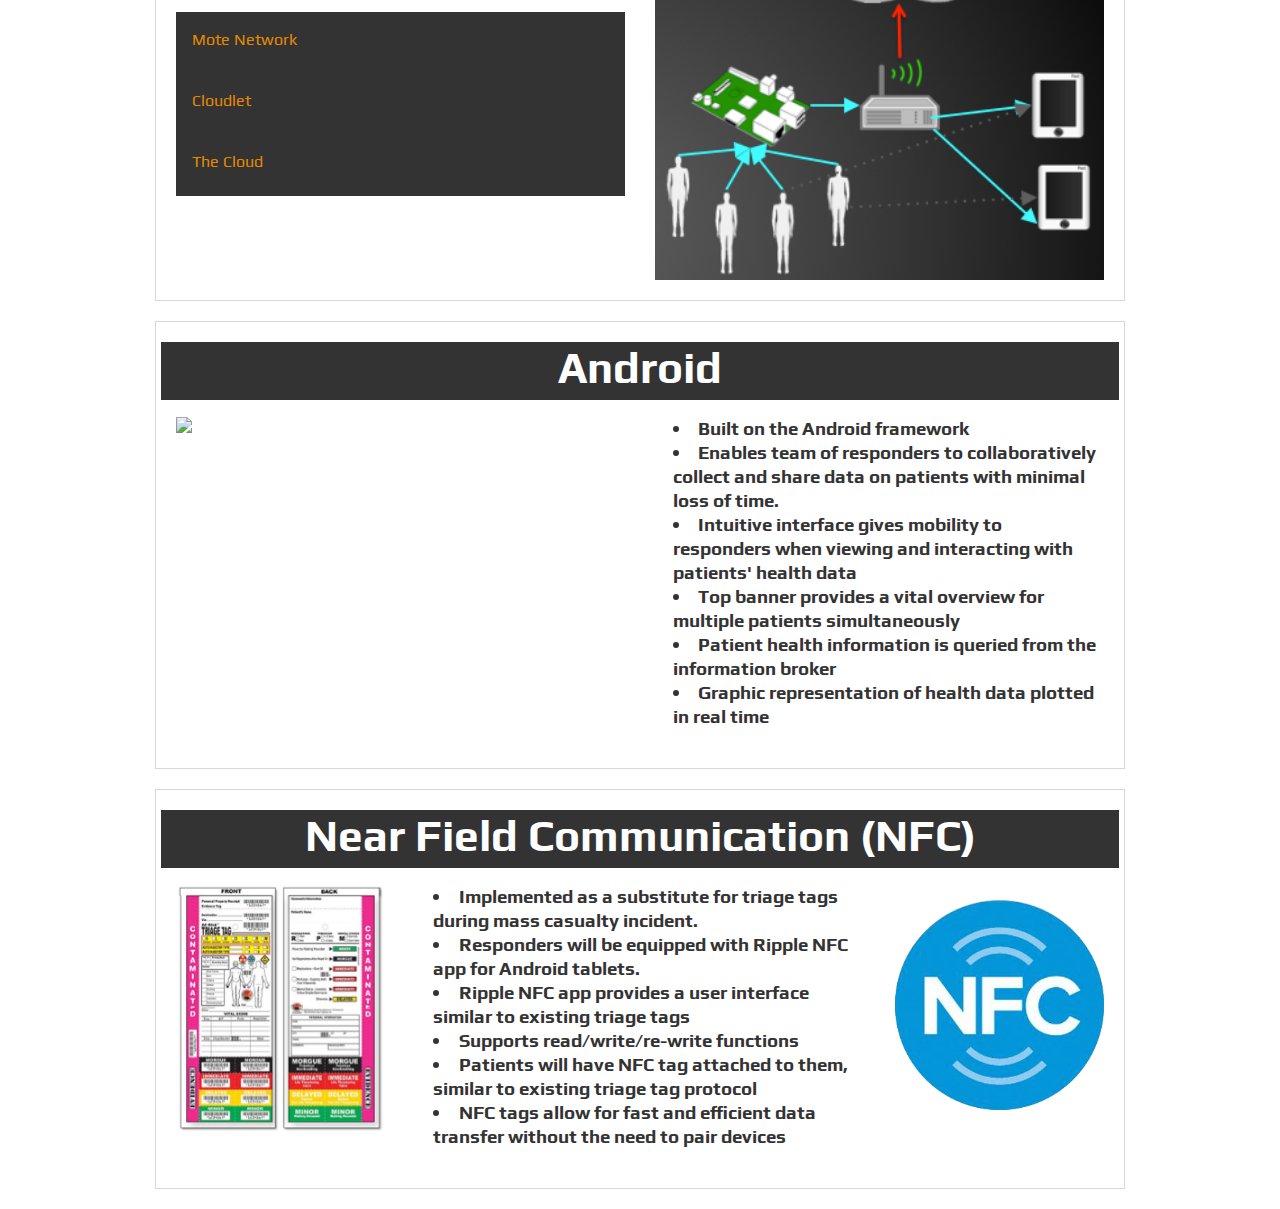
==== commit f8c8ac10: "more changes to descriptions" ====
--- a/index.html
+++ b/index.html
@@ -283,7 +283,7 @@
           </div>
           <div class="row">
             <div class="large-6 columns">
-              <img src="Images/Transformer-2014-06-20-090702.png" height="100%" width="100%">
+              <img src="Images/nexus7_notelist_collapsed-2014-07-28.png" height="100%" width="100%">
             </div>
 
             <div class="large-6 columns">
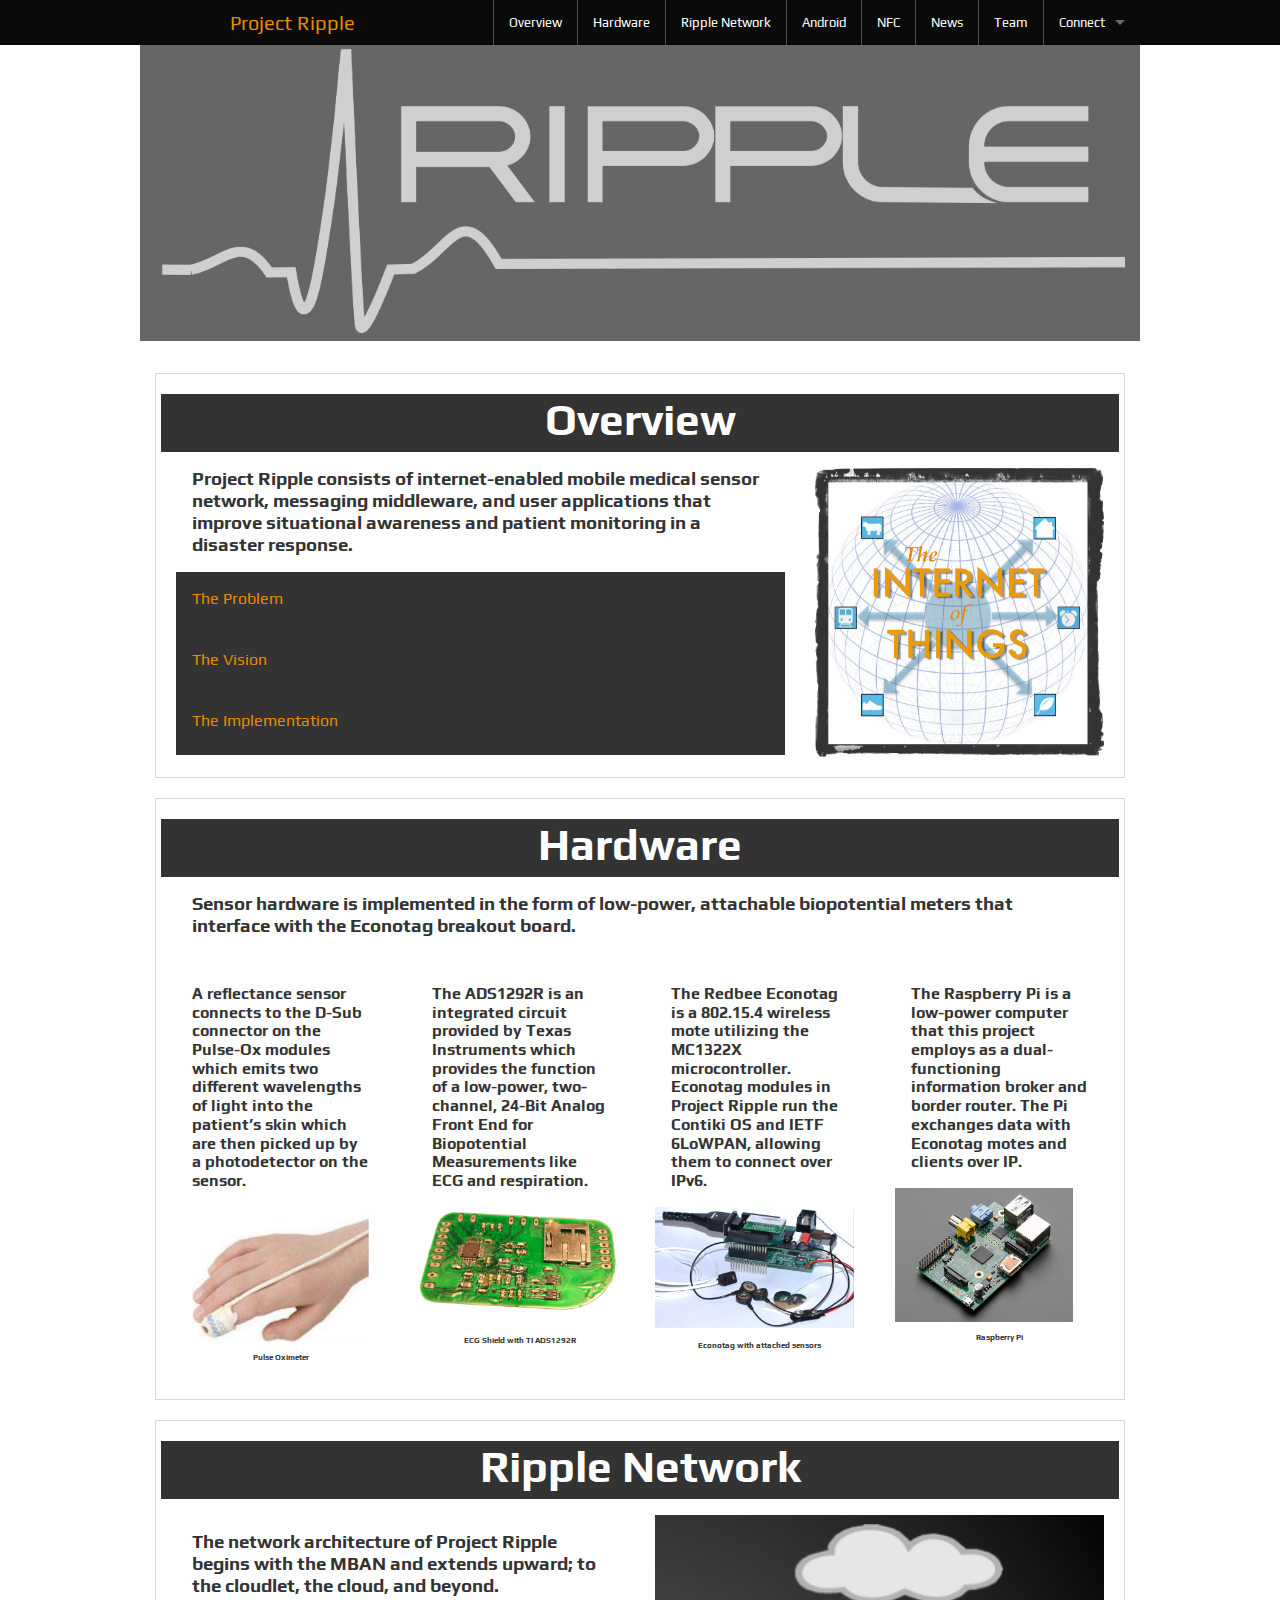
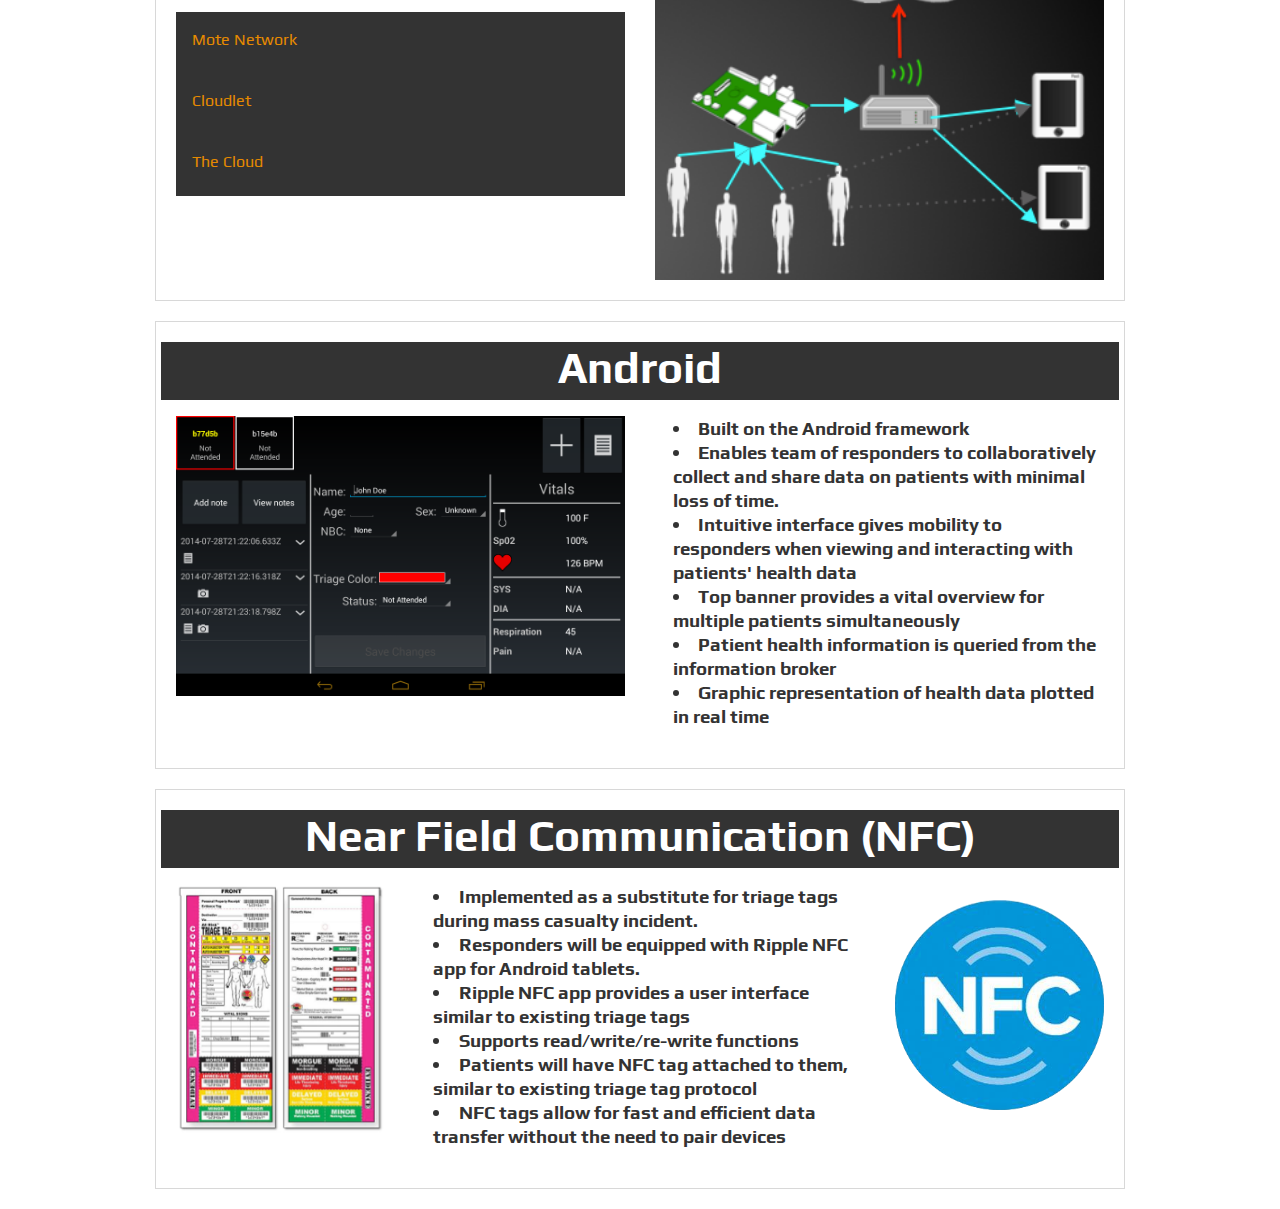
==== commit 269a06ae: "Update to Team" ====
--- a/index.html
+++ b/index.html
@@ -108,17 +108,17 @@
                   <a href="#problem"><strong><h6 style="color:#e68a00;">The Problem</h6></strong></a>
                   <div id="problem" class="content">
                     <h6 style="color:#e68a00;"><em>Here's a scenario...</em></h6>
-                    <h6>A large-scale disaster event has occurred and emergency responders are deployed to rescue and evacuate injured victims. These scenarios currently present many problems. The environment is noisy and chaotic making it difficult for responders need to efficiently and accurately share information on victims condition. Due to the time critical nature, documentation of patient condition and treatments is mishandled and mistakes are made in prioritizing the treatment and transport of patients. 
+                    <h6>A large-scale disaster event has occurred and emergency responders are deployed to rescue and evacuate injured victims. These scenarios currently present many problems. The environment is noisy and chaotic making it difficult for responders to efficiently and accurately share information on victims condition. Due to the time critical nature, documentation of patient condition and treatments is mishandled and mistakes are made in prioritizing the treatment and transport of patients. 
                     </h6>
                     <h6>
-                    Being task saturated, the team on site delays communication with remote teams that are responsible for managing the disposition of additional resources and this degraded situation awareness cascades throughout the care chain, causing transports to be delayed, medical facilities to be ill prepared for the influx of patients.
+                    Being task saturated, the team on site delays communication with remote teams that are responsible for managing the disposition of additional resources and this degraded situation awareness cascades throughout the care chain, causing transports to be delayed and medical facilities to be ill prepared for the influx of patients.
                     </h6>
                   </div>
                 </dd>
                 <dd>
                   <a href="#solution"><strong><h6 style="color:#e68a00;">The Vision</h6></strong></a>
                   <div id="solution" class="content">
-                    <h6>Ripple proposes to improve emergency response through the incorporation of Internet of Things technologies, mobile applications, and technologies designed to improve the situation awareness of highly trained teams.
+                    <h6>Ripple proposes to improve emergency response through the incorporation of Internet of Things technologies, mobile applications, and technologies designed to improve the situation awareness of highly trained response teams.
                     </h6>
                     <h6>
                     Portable, low-cost sensors are needed that communicate wirelessly via open and standardized protocols. Monitoring of these sensors needs to be performed across a mobile adhoc network, enabling all patients to be monitored by any and all responders as needed. The devices need to be quickly deployed and configured and the network cannot rely on bulky infrastructure and computing devices.
--- a/stylesheets/ripple.css
+++ b/stylesheets/ripple.css
@@ -62,7 +62,7 @@
 /* line 309, ../bower_components/foundation/scss/foundation/components/_global.scss */
 body {
     /*  background: white; edited by Cam*/
-    background-image: url('../Images/disaster.png');
+    background-image: url('../Images/disasterbw.png');
     background-size: cover;
     background-attachment:fixed; 
     /*color: #222222;*/
